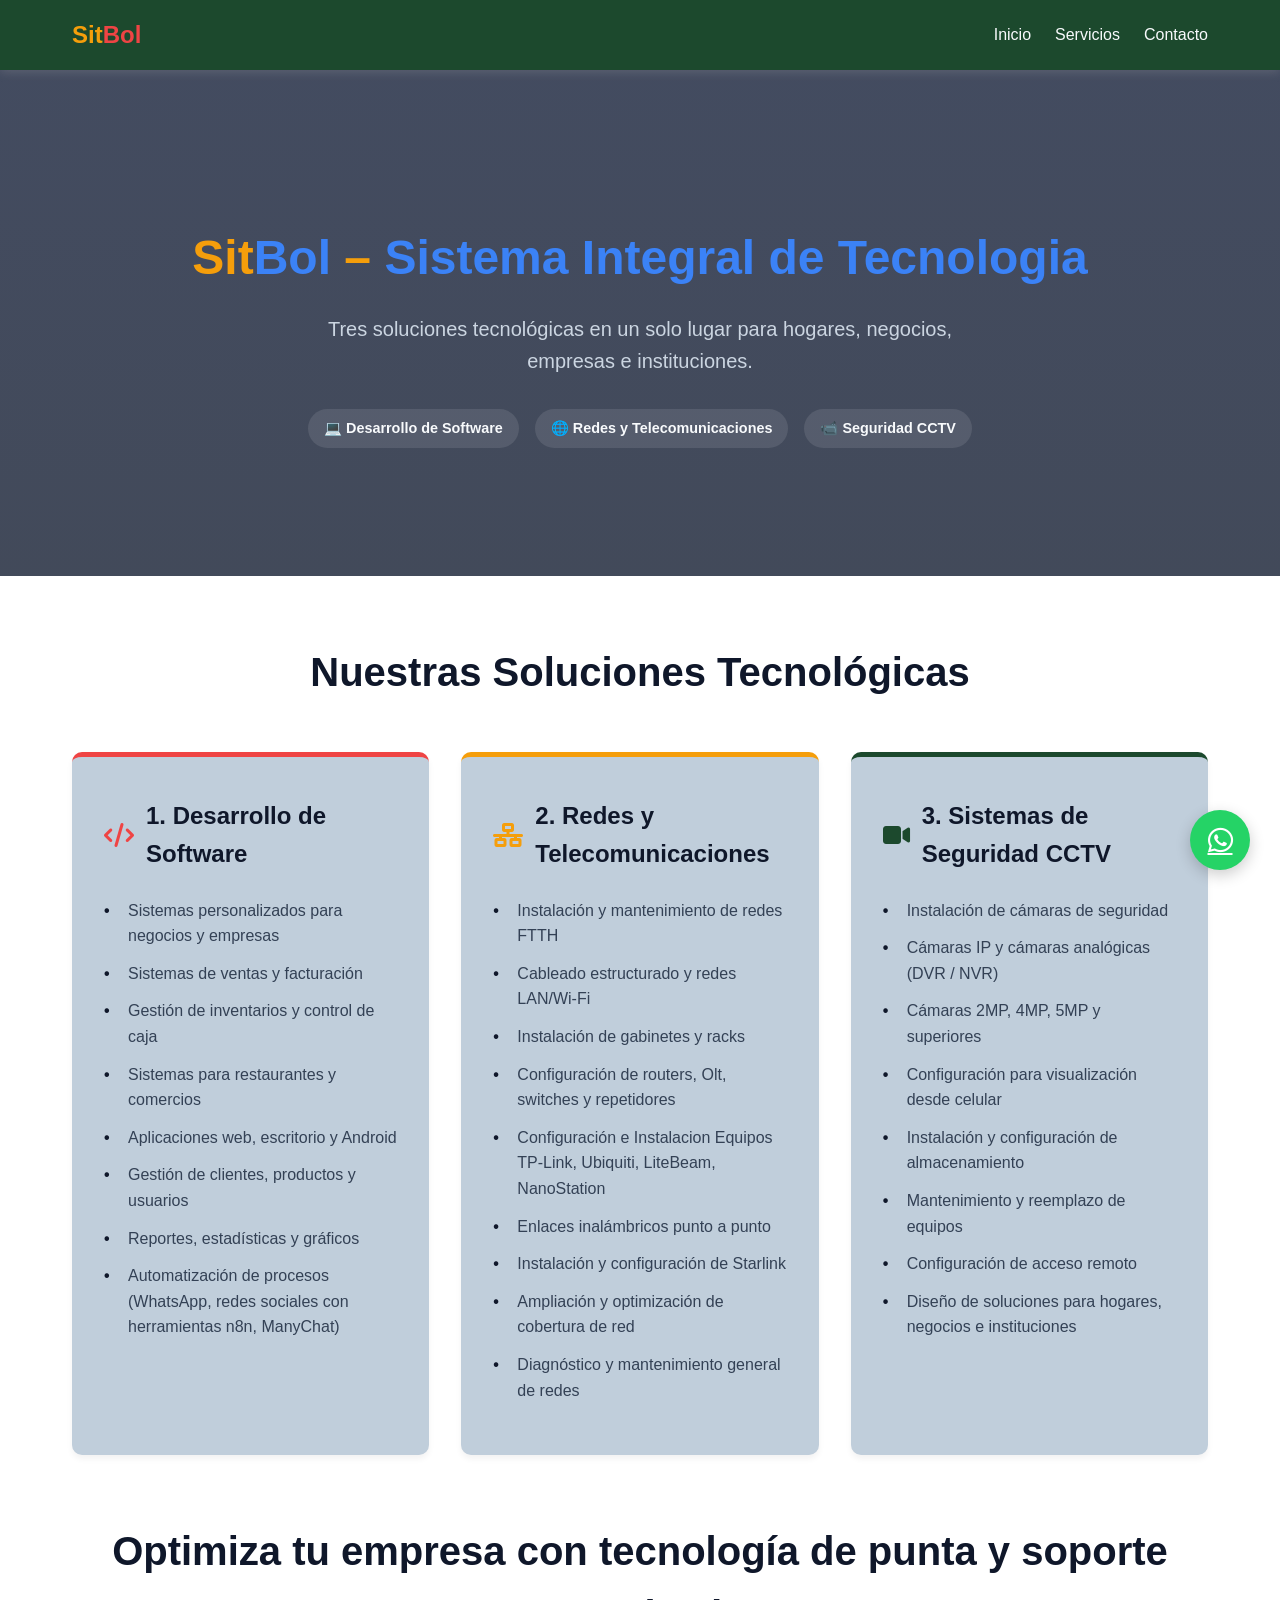
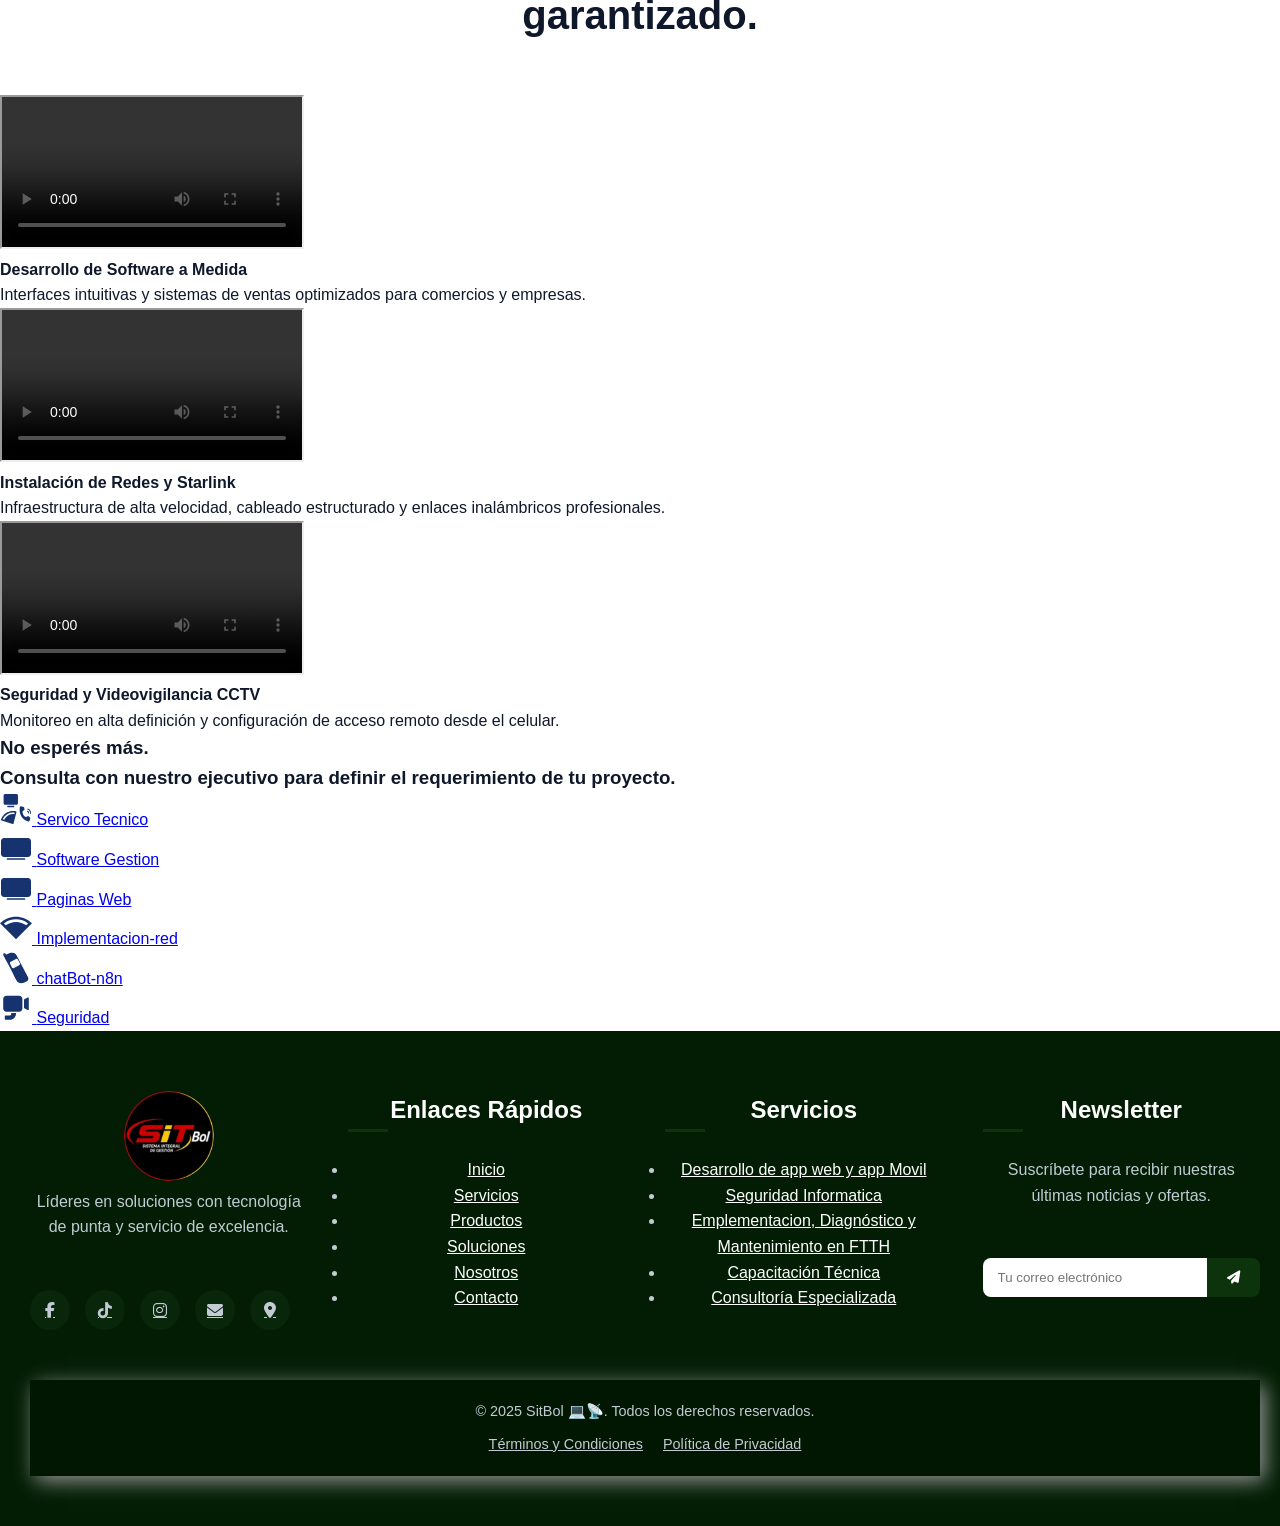
==== index.html @ 5d1b6b0e "Primer commit" ====
<!DOCTYPE html>
<html lang="es">
<head>
    <meta charset="UTF-8">
    <meta name="viewport" content="width=device-width, initial-scale=1.0">
    <title>SitBol – Sistema Integral de Tecnologia</title>
    <link rel="stylesheet" href="https://cdnjs.cloudflare.com/ajax/libs/font-awesome/6.4.0/css/all.min.css">
    <style>
    
    </style>
    <link rel="stylesheet" href="CSS/Comienso.css">
    <link rel="stylesheet" href="CSS/Footer_comienso.css">
    <link rel="stylesheet" href="CSS/Sectiocomienso.css"
</head>
<body>

    <!-- Header / Navbar -->
    <header>
        <div class="nav-container">
            <a href="img/logositbol.png" class="logo">Sit<span>Bol</span></a>
            <nav>
                <ul>
                    <li><a href="#inicio">Inicio</a></li>
                    <li><a href="#servicios">Servicios</a></li>
                    <li><a href="#contacto">Contacto</a></li>
                </ul>
            </nav>
        </div>
    </header>

    <!-- Hero Section -->
    <section id="inicio" class="hero" id-hero="hero-section">
    <h1>Sit<span>Bol</span> – <span>Sistema Integral de Tecnologia</span></h1>
    <p>Tres soluciones tecnológicas en un solo lugar para hogares, negocios, empresas e instituciones.</p>
    
    <div class="badge-container">
        <div class="badge">💻 Desarrollo de Software</div>
        <div class="badge">🌐 Redes y Telecomunicaciones</div>
        <div class="badge">📹 Seguridad CCTV</div>
    </div>
</section>
    <!-- Services Section -->
    <section id="servicios" class="services">
        <h2 class="section-title">Nuestras Soluciones Tecnológicas</h2>
        
        <div class="services-grid">
            
            <!-- 1. Desarrollo de Software -->
            <div class="service-card red">
                <h3><i class="fas fa-code" style="color: var(--accent-red);"></i> 1. Desarrollo de Software</h3>
                <ul>
                    <li>Sistemas personalizados para negocios y empresas</li>
                    <li>Sistemas de ventas y facturación</li>
                    <li>Gestión de inventarios y control de caja</li>
                    <li>Sistemas para restaurantes y comercios</li>
                    <li>Aplicaciones web, escritorio y Android</li>
                    <li>Gestión de clientes, productos y usuarios</li>
                    <li>Reportes, estadísticas y gráficos</li>
                    <li>Automatización de procesos (WhatsApp, redes sociales con herramientas n8n, ManyChat)</li>
                </ul>
            </div>

            <!-- 2. Redes y Telecomunicaciones -->
            <div class="service-card yellow">
                <h3><i class="fas fa-network-wired" style="color: var(--accent-yellow);"></i> 2. Redes y Telecomunicaciones</h3>
                <ul>
                    <li>Instalación y mantenimiento de redes FTTH</li>
                    <li>Cableado estructurado y redes LAN/Wi-Fi</li>
                    <li>Instalación de gabinetes y racks</li>
                    <li>Configuración de routers, Olt, switches y repetidores</li>
                    <li>Configuración e Instalacion Equipos TP-Link, Ubiquiti, LiteBeam, NanoStation</li>
                    <li>Enlaces inalámbricos punto a punto</li>
                    <li>Instalación y configuración de Starlink</li>
                    <li>Ampliación y optimización de cobertura de red</li>
                    <li>Diagnóstico y mantenimiento general de redes</li>
                </ul>
            </div>

            <!-- 3. Sistemas de Seguridad CCTV -->
            <div class="service-card blue">
                <h3><i class="fas fa-video" style="color: var(--accent-green);"></i> 3. Sistemas de Seguridad CCTV</h3>
                <ul>
                    <li>Instalación de cámaras de seguridad</li>
                    <li>Cámaras IP y cámaras analógicas (DVR / NVR)</li>
                    <li>Cámaras 2MP, 4MP, 5MP y superiores</li>
                    <li>Configuración para visualización desde celular</li>
                    <li>Instalación y configuración de almacenamiento</li>
                    <li>Mantenimiento y reemplazo de equipos</li>
                    <li>Configuración de acceso remoto</li>
                    <li>Diseño de soluciones para hogares, negocios e instituciones</li>
                </ul>
            </div>

        </div>
    </section>

    <!-- Call to Action / Contact Banner -->
    <!-- Sección de Galería de Trabajos / Multimedia -->
    <section class="gallery-section">
        <h2 class="section-title">Optimiza tu empresa con tecnología de punta y soporte garantizado.</h2>
        
        <div class="gallery-grid">
            
            <!-- Elemento 1: Imagen o Video de Software -->
            <div class="gallery-card">
                <div class="media-container">
                    <!-- REEMPLAZA EL ENLACE DE LA IMAGEN O USA UN VIDEO DE YOUTUBE/LOCAL -->
                    <iframe src="videos/vidiosist.mp4" alt="Sistema de Software SitBol"></iframe>
                </div>
                <div class="gallery-content">
                    <h4>Desarrollo de Software a Medida</h4>
                    <p>Interfaces intuitivas y sistemas de ventas optimizados para comercios y empresas.</p>
                </div>
            </div>

            <!-- Elemento 2: Video de Redes / Starlink -->
            <div class="gallery-card">
                <div class="media-container">
                    <!-- Ejemplo usando un video embebido de YouTube (reemplaza 'TU_ID_DE_VIDEO' por el código de tu video) -->
                    <!-- Si prefieres un video local en MP4, usa: <video src="video-redes.mp4" controls></video> -->
                    <iframe src="videos/instarlink.mp4" title="Instalación de Redes SitBol" allowfullscreen></iframe>
                </div>
                <div class="gallery-content">
                    <h4>Instalación de Redes y Starlink</h4>
                    <p>Infraestructura de alta velocidad, cableado estructurado y enlaces inalámbricos profesionales.</p>
                </div>
            </div>

            <!-- Elemento 3: Imagen o Video de CCTV -->
            <div class="gallery-card">
                <div class="media-container">
                    <!-- REEMPLAZA EL ENLACE DE LA IMAGEN POR UNA FOTO REAL DE TUS INSTALACIONES DE CÁMARAS -->
                    <iframe src="videos/videovigilancia.mp4" alt="Sistemas de Seguridad CCTV SitBol"></iframe>
                </div>
                <div class="gallery-content">
                    <h4>Seguridad y Videovigilancia CCTV</h4>
                    <p>Monitoreo en alta definición y configuración de acceso remoto desde el celular.</p>
                </div>
            </div>
    </section>
    <!-- integracion de butones de servicio------ -->
<div class="elementor-element elementor-element-a4c09b9 e-con-boxed e-con" data-id="a4c09b9" data-element_type="container" data-settings="{&quot;content_width&quot;:&quot;boxed&quot;}">
	<div class="e-con-inner">
		<div class="elementor-element elementor-element-39fd675 e-con-full e-con" data-id="39fd675" data-element_type="container" data-settings="{&quot;content_width&quot;:&quot;full&quot;}">
			<div class="elementor-element elementor-element-692205e elementor-widget elementor-widget-heading animated slideInRight" data-id="692205e" data-element_type="widget" data-settings="{&quot;_animation&quot;:&quot;slideInRight&quot;}" data-widget_type="heading.default">
			<div class="elementor-widget-container">
			<h3 class="elementor-heading-title elementor-size-default">No esperés más.<br>
Consulta con nuestro ejecutivo para definir el requerimiento de tu proyecto.</h3></div>
				</div>
				</div>
		<div class="elementor-element elementor-element-338ae0c e-con-full e-con" data-id="338ae0c" data-element_type="container" data-settings="{&quot;content_width&quot;:&quot;full&quot;}">
		<div class="elementor-element elementor-element-72d1545 e-con-full animated-slow e-con animated slideInLeft" data-id="72d1545" data-element_type="container" data-settings="{&quot;content_width&quot;:&quot;full&quot;,&quot;animation&quot;:&quot;slideInLeft&quot;}">
				<div class="elementor-element elementor-element-b5f230a elementor-widget__width-inherit elementor-widget elementor-widget-text-editor" data-id="b5f230a" data-element_type="widget" data-widget_type="text-editor.default">
				<div class="elementor-widget-container">
									<div data-elementor-type="container" data-elementor-id="1599" class="elementor elementor-1599">
							<div class="elementor-element elementor-element-3dcdcfee e-con-full e-con" data-id="3dcdcfee" data-element_type="container" data-settings="{&quot;content_width&quot;:&quot;full&quot;}">
				<div class="elementor-element elementor-element-4d4b8bdb elementor-widget__width-auto btn-servicios elementor-widget-tablet__width-auto elementor-widget elementor-widget-button" data-id="4d4b8bdb" data-element_type="widget" data-widget_type="button.default">
				<div class="elementor-widget-container">
					<div class="elementor-button-wrapper">
			<a href="#elementor-action%3Aaction%3Dpopup%3Aopen%26settings%3DeyJpZCI6IjE2MzYiLCJ0b2dnbGUiOmZhbHNlfQ%3D%3D" class="elementor-button-link elementor-button elementor-size-sm elementor-animation-pulse-grow" role="button">
						<span class="elementor-button-content-wrapper">
							<span class="elementor-button-icon elementor-align-icon-left">
				<svg xmlns="http://www.w3.org/2000/svg" width="32" height="32" viewBox="0 0 32 32" fill="none"><path d="M13.6391 12.6312C13.8221 12.6314 13.998 12.7071 14.1311 12.8428C14.2641 12.9784 14.3442 13.1639 14.3549 13.3611C14.3656 13.5584 14.3062 13.7527 14.1888 13.9043C14.0713 14.0558 13.9048 14.1532 13.7231 14.1766L13.6391 14.182H7.89679C7.71384 14.1818 7.53787 14.1061 7.40484 13.9704C7.27181 13.8348 7.19175 13.6493 7.18103 13.452C7.17031 13.2547 7.22973 13.0605 7.34715 12.9089C7.46458 12.7574 7.63114 12.66 7.81281 12.6366L7.89679 12.6312H13.6391ZM16.5103 1C16.8725 0.999876 17.2213 1.14764 17.4869 1.41368C17.7525 1.67972 17.9151 2.04436 17.9423 2.43451L17.9459 2.55082V10.3049C17.946 10.6962 17.8092 11.073 17.5629 11.3599C17.3167 11.6468 16.9791 11.8225 16.618 11.8519L16.5103 11.8558H5.02563C4.66344 11.8559 4.3146 11.7081 4.04904 11.4421C3.78347 11.1761 3.62079 10.8114 3.59363 10.4213L3.59004 10.3049V2.55082C3.58993 2.15957 3.72671 1.78273 3.97298 1.49584C4.21925 1.20895 4.5568 1.03322 4.91796 1.00388L5.02563 1H16.5103Z" fill="#163370"></path><path d="M6.80073 19.5247C3.96329 21.1035 1.99411 23.641 1.04001 26.5508C0.900183 26.98 1.13897 27.4509 1.56776 27.5818L12.6193 30.9663C13.0272 31.0908 13.4429 30.8595 13.5563 30.445L16.4412 19.3059C16.5535 18.874 16.2751 18.4251 15.8343 18.319C12.7375 17.5751 9.52334 18.0041 6.80073 19.5247ZM8.34452 22.2702C6.45729 23.3203 5.07802 24.9347 4.26524 26.8017L2.76586 26.3384C3.70689 24.0216 5.37526 22.1201 7.57262 20.8974C9.76999 19.6748 12.272 19.2558 14.7491 19.6707L14.3574 21.1773C12.2657 20.8794 10.1603 21.262 8.34452 22.2702Z" fill="#163370"></path><path d="M28.9348 20.4808L27.974 20.2314C28.0734 19.8512 28.017 19.4474 27.8173 19.1085C27.6177 18.7696 27.291 18.5233 26.909 18.4237L27.1597 17.468C27.7963 17.6341 28.3407 18.0446 28.6735 18.6094C29.0062 19.1742 29.1002 19.8472 28.9348 20.4808Z" fill="#163370"></path><path d="M30.8563 20.9797L29.8955 20.7303C30.1272 19.8432 29.9956 18.9009 29.5298 18.1102C29.0639 17.3194 28.3017 16.7448 27.4105 16.5123L27.6612 15.5566C28.8071 15.8555 29.7871 16.5943 30.3861 17.611C30.985 18.6276 31.1541 19.8391 30.8563 20.9797ZM26.1099 24.0766L27.4667 23.2856C27.6484 23.1797 27.8572 23.1291 28.0675 23.1402C28.2777 23.1512 28.4801 23.2234 28.6495 23.3477L29.8231 24.2097C29.9961 24.3367 30.1268 24.5124 30.1985 24.7141C30.2701 24.9157 30.2794 25.1341 30.2251 25.341L29.6032 27.7116C29.5665 27.8526 29.5014 27.9847 29.4116 28.0998C29.3219 28.2148 29.2095 28.3105 29.0814 28.3808C28.9532 28.4512 28.812 28.4948 28.6663 28.509C28.5206 28.5231 28.3735 28.5076 28.2341 28.4632C19.1976 25.5099 19.3728 17.289 19.8059 14.2359C19.8273 14.0867 19.8801 13.9437 19.961 13.8162C20.0419 13.6888 20.149 13.5798 20.2752 13.4965C20.4015 13.4132 20.5441 13.3574 20.6936 13.3328C20.843 13.3082 20.9961 13.3154 21.1426 13.3539L23.4834 13.9616C23.6915 14.0156 23.8784 14.1304 24.0203 14.2911C24.1621 14.4518 24.2523 14.6512 24.2792 14.8634L24.4613 16.303C24.4875 16.5108 24.4519 16.7217 24.3588 16.9096C24.2658 17.0974 24.1193 17.254 23.9377 17.3599L22.5808 18.1509C22.5808 18.1509 22.0827 22.4784 26.1099 24.0766Z" fill="#163370"></path></svg>			</span>
						<span class="elementor-button-text">Servico Tecnico</span>
		    </span>
					</a>
		    </div>
				</div>
				</div>
				<div class="elementor-element elementor-element-600e220c elementor-widget__width-auto btn-servicios elementor-widget-tablet__width-auto elementor-widget elementor-widget-button" data-id="600e220c" data-element_type="widget" data-widget_type="button.default">
				<div class="elementor-widget-container">
					<div class="elementor-button-wrapper">
			        <a href="#elementor-action%3Aaction%3Dpopup%3Aopen%26settings%3DeyJpZCI6IjE2NjUiLCJ0b2dnbGUiOmZhbHNlfQ%3D%3D" class="elementor-button-link elementor-button elementor-size-sm elementor-animation-pulse-grow" role="button">
						<span class="elementor-button-content-wrapper">
							<span class="elementor-button-icon elementor-align-icon-left">
				        <svg xmlns="http://www.w3.org/2000/svg" width="32" height="32" viewBox="0 0 32 32" fill="none"><path d="M27.9912 24H4.00875C3.21108 23.999 2.44637 23.6817 1.88234 23.1177C1.3183 22.5536 1.00099 21.7889 1 20.9912V8.00875C1.00099 7.21108 1.3183 6.44637 1.88234 5.88234C2.44637 5.3183 3.21108 5.00099 4.00875 5H27.9912C28.7889 5.00099 29.5536 5.3183 30.1177 5.88234C30.6817 6.44637 30.999 7.21108 31 8.00875V20.9912C30.999 21.7889 30.6817 22.5536 30.1177 23.1177C29.5536 23.6817 28.7889 23.999 27.9912 24Z" fill="#163370"></path><path d="M6.66667 26C6.66667 25.6318 6.96514 25.3333 7.33333 25.3333H24.6667C25.0349 25.3333 25.3333 25.6318 25.3333 26C25.3333 26.3682 25.0349 26.6667 24.6667 26.6667H7.33333C6.96514 26.6667 6.66667 26.3682 6.66667 26Z" fill="#163370"></path></svg>			</span>
						<span class="elementor-button-text">Software Gestion</span>
		                 </span>
					</a>
		            </div>
				</div>
				</div>
                <div class="elementor-element elementor-element-600e220c elementor-widget__width-auto btn-servicios elementor-widget-tablet__width-auto elementor-widget elementor-widget-button" data-id="600e220c" data-element_type="widget" data-widget_type="button.default">
				<div class="elementor-widget-container">
					<div class="elementor-button-wrapper">
			        <a href="#elementor-action%3Aaction%3Dpopup%3Aopen%26settings%3DeyJpZCI6IjE2NjUiLCJ0b2dnbGUiOmZhbHNlfQ%3D%3D" class="elementor-button-link elementor-button elementor-size-sm elementor-animation-pulse-grow" role="button">
						<span class="elementor-button-content-wrapper">
							<span class="elementor-button-icon elementor-align-icon-left">
				        <svg xmlns="http://www.w3.org/2000/svg" width="32" height="32" viewBox="0 0 32 32" fill="none"><path d="M27.9912 24H4.00875C3.21108 23.999 2.44637 23.6817 1.88234 23.1177C1.3183 22.5536 1.00099 21.7889 1 20.9912V8.00875C1.00099 7.21108 1.3183 6.44637 1.88234 5.88234C2.44637 5.3183 3.21108 5.00099 4.00875 5H27.9912C28.7889 5.00099 29.5536 5.3183 30.1177 5.88234C30.6817 6.44637 30.999 7.21108 31 8.00875V20.9912C30.999 21.7889 30.6817 22.5536 30.1177 23.1177C29.5536 23.6817 28.7889 23.999 27.9912 24Z" fill="#163370"></path><path d="M6.66667 26C6.66667 25.6318 6.96514 25.3333 7.33333 25.3333H24.6667C25.0349 25.3333 25.3333 25.6318 25.3333 26C25.3333 26.3682 25.0349 26.6667 24.6667 26.6667H7.33333C6.96514 26.6667 6.66667 26.3682 6.66667 26Z" fill="#163370"></path></svg>			</span>
						<span class="elementor-button-text">Paginas Web</span>
		                 </span>
					</a>
		            </div>
				</div>
				</div>
				<div class="elementor-element elementor-element-59878765 elementor-widget__width-auto btn-servicios elementor-widget-tablet__width-auto elementor-widget elementor-widget-button" data-id="59878765" data-element_type="widget" data-widget_type="button.default">
				<div class="elementor-widget-container">
					<div class="elementor-button-wrapper">
			<a href="#elementor-action%3Aaction%3Dpopup%3Aopen%26settings%3DeyJpZCI6IjE2NzgiLCJ0b2dnbGUiOmZhbHNlfQ%3D%3D" class="elementor-button-link elementor-button elementor-size-sm elementor-animation-pulse-grow" role="button">
						<span class="elementor-button-content-wrapper">
							<span class="elementor-button-icon elementor-align-icon-left">
				<svg xmlns="http://www.w3.org/2000/svg" width="32" height="32" viewBox="0 0 32 32" fill="none"><path d="M32 11.307C29.9039 9.19823 27.4107 7.52569 24.6644 6.38599C21.9182 5.2463 18.9733 4.66206 16 4.66702C9.74667 4.66702 4.09333 7.20036 0 11.307L16 27.3337L32 11.307ZM3.89333 11.427C7.34667 8.77369 11.56 7.33369 16 7.33369C20.44 7.33369 24.6533 8.77369 28.1067 11.427L26.2 13.3337C23.3333 11.2537 19.8133 10.0004 16 10.0004C12.1867 10.0004 8.66667 11.2537 5.8 13.347L3.89333 11.427V11.427Z" fill="#163370"></path></svg>			</span>
						<span class="elementor-button-text">Implementacion-red</span>
		        </span>
					</a>
		        </div>
				</div>
				</div>
				<div class="elementor-element elementor-element-325b640a elementor-widget__width-auto btn-servicios elementor-widget-tablet__width-auto elementor-widget elementor-widget-button" data-id="325b640a" data-element_type="widget" data-widget_type="button.default">
				<div class="elementor-widget-container">
					<div class="elementor-button-wrapper">
			<a href="#elementor-action%3Aaction%3Dpopup%3Aopen%26settings%3DeyJpZCI6IjE2OTEiLCJ0b2dnbGUiOmZhbHNlfQ%3D%3D" class="elementor-button-link elementor-button elementor-size-sm elementor-animation-pulse-grow" role="button">
						<span class="elementor-button-content-wrapper">
							<span class="elementor-button-icon elementor-align-icon-left">
				<svg xmlns="http://www.w3.org/2000/svg" width="32" height="32" viewBox="0 0 32 32" fill="none"><path fill-rule="evenodd" clip-rule="evenodd" d="M3.35163 3.16317C3.00971 2.5046 3.26243 1.69147 3.91611 1.34698C4.56978 1.0025 5.37687 1.25711 5.71879 1.91568L6.13654 2.72029C6.84667 2.16923 7.87668 1.67426 9.30773 1.26297C14.5253 -0.236579 16.0366 2.14991 17.4473 4.91795C18.1207 6.23936 19.8651 9.71391 21.5721 13.1202C23.2714 16.2673 24.5608 18.7299 25.518 20.558L25.5182 20.5585C26.5159 22.4638 27.1526 23.68 27.5166 24.2635C29.0119 26.6606 29.0968 29.2761 23.8228 30.7507C18.5487 32.2253 17.0529 29.8283 15.6627 27.0499C14.8606 25.4468 12.5176 20.6866 10.5615 16.7061C9.4045 14.5768 8.47507 12.8326 7.73927 11.4517C7.02097 10.1037 6.48719 9.10199 6.1064 8.42648C6.06048 8.36602 6.01905 8.3008 5.98284 8.23105L5.8799 8.03279C5.8195 7.93051 5.76443 7.83999 5.71449 7.76109C5.43609 7.32129 5.20513 6.87384 5.04624 6.42711L3.35163 3.16317ZM10.7161 9.78437C9.99941 10.1628 9.72003 11.0529 10.0904 11.7777L11.9341 15.3851C12.3083 16.1173 13.2029 16.4024 13.927 16.02L19.1753 13.2486C19.892 12.8702 20.1714 11.9801 19.8009 11.2553L17.9573 7.64793C17.5831 6.91567 16.6885 6.63066 15.9644 7.01301L10.7161 9.78437Z" fill="#163370"></path></svg>			</span>
						<span class="elementor-button-text">chatBot-n8n</span>
		        </span>
				</a>
		        </div>
				</div>
				</div>
				<div class="elementor-element elementor-element-3c152c3c elementor-widget__width-auto btn-servicios elementor-widget-tablet__width-auto elementor-widget elementor-widget-button" data-id="3c152c3c" data-element_type="widget" data-widget_type="button.default">
				<div class="elementor-widget-container">
					<div class="elementor-button-wrapper">
			<a href="#elementor-action%3Aaction%3Dpopup%3Aopen%26settings%3DeyJpZCI6IjE2OTgiLCJ0b2dnbGUiOmZhbHNlfQ%3D%3D" class="elementor-button-link elementor-button elementor-size-sm elementor-animation-pulse-grow" role="button">
						<span class="elementor-button-content-wrapper">
							<span class="elementor-button-icon elementor-align-icon-left">
				<svg xmlns="http://www.w3.org/2000/svg" width="32" height="32" viewBox="0 0 32 32" fill="none"><path d="M3.19922 7.9998C3.19922 7.15111 3.53636 6.33718 4.13648 5.73706C4.73659 5.13695 5.55053 4.7998 6.39922 4.7998H19.1992C20.0479 4.7998 20.8618 5.13695 21.462 5.73706C22.0621 6.33718 22.3992 7.15111 22.3992 7.9998V17.5998C22.3992 18.4485 22.0621 19.2624 21.462 19.8625C20.8618 20.4627 20.0479 20.7998 19.1992 20.7998H6.39922C5.55053 20.7998 4.73659 20.4627 4.13648 19.8625C3.53636 19.2624 3.19922 18.4485 3.19922 17.5998V7.9998ZM23.9992 17.0622V8.531L27.6072 6.499C27.729 6.43057 27.8665 6.3952 28.0062 6.39641C28.1458 6.39763 28.2828 6.43539 28.4033 6.50593C28.5238 6.57648 28.6238 6.67735 28.6933 6.79852C28.7627 6.91969 28.7993 7.05694 28.7992 7.1966V18.3998C28.7991 18.5396 28.7624 18.6769 28.6928 18.798C28.6231 18.9192 28.5229 19.02 28.4022 19.0904C28.2815 19.1608 28.1444 19.1984 28.0046 19.1993C27.8649 19.2003 27.7273 19.1646 27.6056 19.0958L23.9992 17.0638V17.0622ZM11.1992 21.9998H15.9992V22.7998C15.9992 24.3911 15.3671 25.9172 14.2419 27.0424C13.1166 28.1677 11.5905 28.7998 9.99922 28.7998H5.59922C5.38705 28.7998 5.18356 28.7155 5.03353 28.5655C4.8835 28.4155 4.79922 28.212 4.79922 27.9998V25.1998C4.79922 24.9876 4.8835 24.7841 5.03353 24.6341C5.18356 24.4841 5.38705 24.3998 5.59922 24.3998H9.99922C10.3175 24.3998 10.6227 24.2734 10.8477 24.0483C11.0728 23.8233 11.1992 23.5181 11.1992 23.1998V21.9998Z" fill="#163370"></path></svg>			</span>
						<span class="elementor-button-text">Seguridad</span>
		            </span>
					</a>
		        </div>
				</div>
				</div>
				</div>
				</div>
				</div>
				</div>
				</div>
				</div>
			</div>
		</div>
        </div>

    <!-- Footer -->
    <footer id="contacto" class="footer">
      <div class="container">
          <div class="footer-grid">
              <div class="footer-col">
                  <img src="img/logositbol.png" alt="Softel Logo" width="90"  >
                  <p>Líderes en soluciones con tecnología de punta y servicio de excelencia.</p>
                  <div class="social-links">
                      <a href="https://www.facebook.com/profile.php?id=61576361292938"><i class="fab fa-facebook-f"></i></a>
                      <a href="https://www.tiktok.com/es/"><i class="fab fa-tiktok"></i></a>
                      <a href="https://www.instagram.com/berthobarriosvelarde?stkn=M2Yyc3JyZTE2ZHJl"><i class="fa-brands fa-instagram"></i></a>
                      <a href="mailto:info.sitbol25@gmail.com"><i class="fa fa-envelope"></i></a>
                      <a href="https://g.co/kgs/ZFmpU9V" class="text-white me-2"><i class="fas fa-map-marker-alt me-2"></i></a>
                      
                  </div>
              </div>
              
              <div class="footer-col">
                  <h4>Enlaces Rápidos</h4>
                  <ul>
                      <li><a href="#inicio">Inicio</a></li>
                      <li><a href="#servicios">Servicios</a></li>
                      <li><a href="#productos">Productos</a></li>
                      <li><a href="#soluciones">Soluciones</a></li>
                      <li><a href="#nosotros">Nosotros</a></li>
                      <li><a href="#contacto">Contacto</a></li>
                  </ul>
              </div>
              
              <div class="footer-col">
                  <h4>Servicios</h4>
                  <ul>
                      <li><a href="#">Desarrollo de app web y app Movil</a></li>
                      <li><a href="#">Seguridad Informatica</a></li>
                      <li><a href="#">Emplementacion, Diagnóstico y Mantenimiento en FTTH</a></li>
                      <li><a href="#">Capacitación Técnica</a></li>
                      <li><a href="#">Consultoría Especializada</a></li>
                  </ul>
              </div>
              
              <div class="footer-col">
                  <h4>Newsletter</h4>
                  <p>Suscríbete para recibir nuestras últimas noticias y ofertas.</p>
                  <form class="newsletter-form">
                      <input type="email" placeholder="Tu correo electrónico" required>
                      <button type="submit"><i class="fas fa-paper-plane"></i></button>
                  </form>
              </div>
          </div>
      </div>
      
      <div class="footer-bottom">
          <div class="container">
              <p>&copy; 2025 SitBol 💻📡. Todos los derechos reservados.</p>
              <div class="footer-links">
                  <a href="#">Términos y Condiciones</a>
                  <a href="#">Política de Privacidad</a>
              </div>
          </div>
      </div>
  </footer>
    <!-- Botón de WhatsApp -->
  <!-- <div class="whatsapp-btn">
      <a href="https://wa.link/ufco55" target="_blank">
          <i class="fab fa-whatsapp"></i>
      </a>
  </div> -->
  <div class="whatsapp-btn">
    <a href="https://wa.me/59157376488" target="_blank">
        <i class="fab fa-whatsapp"></i>
    </a>
</div>
  <script>
    // Lista con las rutas de tus 5 imágenes (asegúrate de que existan en tu carpeta img/)
    const imagenesHero = [
        "img/software/sistema.jpeg",
        "img/software/sistemadesarrolo.png",
        "img/software/banerservicio.jpg",
        "img/Tele/instarlinkx.jpg",
        "img/Tele/instalodfolt.jpg",
        "img/Camara/instcamaras.jpg",
        "img/Camara/camarasofert.jpg",
        "img/software/n8nbaner.jpg"
    ];

    let indiceActual = 0;
    const heroSection = document.getElementById('inicio');

    function cambiarFondoHero() {
        indiceActual = (indiceActual + 1) % imagenesHero.length;
        // Mantiene el degradado oscuro y cambia únicamente la URL de la imagen
        heroSection.style.backgroundImage = `linear-gradient(rgba(34, 44, 68, 0.85), rgba(33, 42, 61, 0.85)), url('${imagenesHero[indiceActual]}')`;
    }

    // Cambiar de imagen cada 3000 milisegundos (3 segundos)
    setInterval(cambiarFondoHero, 3000);
</script>
</body>
</html>
---- CSS/Comienso.css ----
:root {
            --primary: #0f172a;
            --accent-red: #ef4444;
            --accent-yellow: #f59e0b;
            --accent-blue: #3b82f6;
            --text-light: #f8fafc;
            --text-gray: #64748b;
            --bg-light: #c0cedb;
            --white: #ffffff;
            --accent-green: #1c492d;
            /* --accent-green: #023314; */
        }

        * {
            margin: 0;
            padding: 0;
            box-sizing: border-box;
            font-family: 'Segoe UI', Tahoma, Geneva, Verdana, sans-serif;
            scroll-behavior: smooth;
        }

        body {
            background-color: var(--white);
            color: var(--primary);
            line-height: 1.6;
        }

        /* Header & Navbar */
        header {
            background-color: var(--accent-green);
            color: var(--text-light);
            position: fixed;
            width: 100%;
            top: 0;
            z-index: 1000;
            box-shadow: 0 2px 10px rgba(204, 194, 194, 0.2);
        }

        .nav-container {
            max-width: 1200px;
            margin: 0 auto;
            display: flex;
            justify-content: space-between;
            align-items: center;
            padding: 1rem 2rem;
        }

        .logo {
            font-size: 1.5rem;
            font-weight: bold;
            /* color: var(--text-light); */
            color: var(--accent-yellow);
            text-decoration: none;
        }

        .logo span {
            color: var(--accent-red);
        }

        nav ul {
            display: flex;
            list-style: none;
            gap: 1.5rem;
        }

        nav ul li a {
            color: var(--text-light);
            text-decoration: none;
            font-weight: 500;
            transition: color 0.3s;
        }

        nav ul li a:hover {
            color: var(--accent-blue);
        }

        /* Hero Section */
        .hero {
    /* Mantenemos el degradado y añadimos una transición para que el cambio de imagen sea suave */
    background: linear-gradient(rgba(34, 44, 68, 0.85), rgba(33, 42, 61, 0.85)), url('img/serviciositbol.jpg') no-repeat center center/cover;
    color: var(--text-light);
    text-align: center;
    padding: 10rem 2rem 6rem;
    margin-top: 60px;
    transition: background-image 1s ease-in-out; /* Suaviza el cambio de fondo */
    }

        .hero h1 {
            font-size: 3rem;
            margin-bottom: 1rem;
        }
        .hero h1 {
            color: var(--accent-yellow);
        }
        .hero h1 span. {
            color: var(--accent-green);
        }

        .hero h1 span {
            color: var(--accent-blue);
        }

        .hero p {
            font-size: 1.25rem;
            max-width: 700px;
            margin: 0 auto 2rem;
            color: #cbd5e1;
        }

        .badge-container {
            display: flex;
            justify-content: center;
            gap: 1rem;
            flex-wrap: wrap;
            margin-bottom: 2rem;
            font-weight: 600;
        }

        .badge {
            padding: 0.5rem 1rem;
            border-radius: 50px;
            font-size: 0.9rem;
            background: rgba(255, 255, 255, 0.1);
        }

        /* .btn-whatsapp {
            background-color: #25d366;
            color: var(--white);
            padding: 0.75rem 2rem;
            border-radius: 5px;
            text-decoration: none;
            font-weight: bold;
            display: inline-flex;
            align-items: center;
            gap: 0.5rem;
            transition: background 0.3s;
            font-size: 1.1rem;
        }

        .btn-whatsapp:hover {
            background-color: #20ba5a;
        } */

        /* Services Section */
        .services {
            max-width: 1200px;
            margin: 4rem auto;
            padding: 0 2rem;
        }

        .section-title {
            text-align: center;
            font-size: 2.5rem;
            margin-bottom: 3rem;
            color: var(--primary);
        }

        .services-grid {
            display: grid;
            grid-template-columns: repeat(auto-fit, minmax(320px, 1fr));
            gap: 2rem;
        }

        .service-card {
            background: var(--bg-light);
            border-radius: 10px;
            padding: 2.5rem 2rem;
            box-shadow: 0 4px 6px rgba(0,0,0,0.05);
            transition: transform 0.3s, box-shadow 0.3s;
            position: relative;
            overflow: hidden;
        }

        .service-card:hover {
            transform: translateY(-5px);
            box-shadow: 0 10px 15px rgba(0,0,0,0.1);
        }

        .service-card.red { border-top: 5px solid var(--accent-red); }
        .service-card.yellow { border-top: 5px solid var(--accent-yellow); }
        .service-card.blue { border-top: 5px solid var(--accent-green); }

        .service-card h3 {
            font-size: 1.5rem;
            margin-bottom: 1.5rem;
            display: flex;
            align-items: center;
            gap: 0.75rem;
        }

        .service-card ul {
            list-style: none;
        }

        .service-card ul li {
            margin-bottom: 0.75rem;
            position: relative;
            padding-left: 1.5rem;
            color: #334155;
        }

        .service-card ul li::before {
            content: "•";
            position: absolute;
            left: 0;
            color: var(--primary);
            font-weight: bold;
        }

        /* Call to Action Banner */
        .cta-banner {
            background-color: var(--primary);
            color: var(--text-light);
            text-align: center;
            padding: 4rem 2rem;
            margin-top: 4rem;
        }

        .cta-banner h2 {
            font-size: 2rem;
            margin-bottom: 1rem;
        }

        .cta-banner p {
            font-size: 1.2rem;
            margin-bottom: 2rem;
            color: #94a3b8;
        }
        .about-image{
            img
        }

        .phones {
            font-size: 1.5rem;
            font-weight: bold;
            color: var(--accent-yellow);
            margin-bottom: 2rem;
        }

        /* Footer */
        /* footer {
            background-color: #020617;
            color: #64748b;
            text-align: center;
            padding: 2rem;
            font-size: 0.9rem;
        } */

        /* Responsive */
        @media (max-width: 768px) {
            .hero h1 { font-size: 2.2rem; }
            nav ul { display: none; }
        }
---- CSS/Footer_comienso.css ----
:root {
    --primary-color: #0c330c;
    --secondary-color: #00a0e1;
    --accent-color: #ff6b00;
    --dark-color: #333333;
    --light-color: #f8f9fa;
    --gray-color: #2a2d30;
    --white-color: #fff;
    --black-color: #000;
    /* --font-primary: 'Roboto', sans-serif;
    --font-secondary: 'Poppins', sans-serif; */
    --transition: all 0.3s ease;
    --box-shadow: 0 5px 15px rgba(0, 0, 0, 0.1);
    --border-radius: 8px;
}

* {
    margin: 0;
    padding: 0;
    box-sizing: border-box;
}
.footer {
    background-color: #021d03;
    color: #c2cbd4;
    padding: 60px 20px 50px 30px;
    text-align:center;
}

.footer-grid {
    display: grid;
    /* width:300px;
    padding: 10px,25px;
    box-shadow: 0 0 20px rgba(0,0,0, 0.1);
    border-radius:20px; */
    grid-template-columns: repeat(auto-fit, minmax(250px, 1fr));
    gap: 40px;
    margin-bottom: 50px;
}

.footer-col h4 {
    font-family: var(--font-secondary);
    color: var(--white-color);
    margin-bottom: 25px;
    font-size: 1.5rem;
    position: relative;
    padding-bottom: 3px;
}
.footer-col img{
    border-radius: 50px;
}

.footer-col h4::after {
    content: '';
    position: absolute;
    bottom: 0;
    left: 0;
    width: 40px;
    height: 3px;
    background-color: var(--primary-color);
}

.footer-col p {
    margin-bottom: 50px;
}

.footer-col ul li a {
    color:var(--white-color);
    margin-bottom: 2px;
    text-align: center;
}

.footer-col ul li a:hover {
    color: var(--white-color);
    padding-left: 5px;
}

.social-links {
    display: flex;
    gap: 15px;
    margin-top: 20px;
}

.social-links a {
    width: 40px;
    height: 40px;
    background-color: rgba(60, 119, 65, 0.1);
    border-radius: 50%;
    display: flex;
    align-items: center;
    justify-content: center;
    color: #c2cbd4;
    transition: var(--transition);
}

.social-links a:hover {
    background-color: var(--primary-color);
    color: var(--white-color);
    transform: translateY(-3px);
}

.newsletter-form {
    display: flex;
    margin-top: 20px;
}

.newsletter-form input {
    flex: 1;
    padding: 12px 15px;
    border: none;
    border-radius: var(--border-radius) 0 0 var(--border-radius);
    font-family: var(--font-primary);
}

.newsletter-form button {
    background-color: var(--primary-color);
    color: var(--white-color);
    border: none;
    padding: 0 20px;
    border-radius: 0 var(--border-radius) var(--border-radius) 0;
    cursor: pointer;
    transition: var(--transition);
}

.newsletter-form button:hover {
    background-color: #0052a3;
    box-shadow: rgb(150, 150, 150)5px 5px 20px;
}

.footer-bottom {
    background-color: rgba(0, 0, 0, 0.2);
    padding: 20px 0;
    text-align: center;
    box-shadow: rgb(150, 150, 150)5px 5px 20px;
}

.footer-bottom p {
    margin-bottom: 0;
    font-size: 0.9rem;
}

.footer-links {
    display: flex;
    justify-content: center;
    gap: 20px;
    margin-top: 10px;
}

.footer-links a {
    font-size: 0.9rem;
    color: #c2cbd4;
}

.footer-links a:hover {
    color: var(--white-color);
}

/* WhatsApp Button */
.whatsapp-btn {
    position: fixed;
    bottom: 30px;
    right: 30px;
    z-index: 999;
}

.whatsapp-btn a {
    display: flex;
    align-items: center;
    justify-content: center;
    width: 60px;
    height: 60px;
    background-color: #25D366;
    color: var(--white-color);
    border-radius: 50%;
    font-size: 1.8rem;
    box-shadow: 0 5px 15px rgba(0, 0, 0, 0.2);
    transition: var(--transition);
}

.whatsapp-btn a:hover {
    transform: scale(1.1);
    box-shadow: 0 8px 25px rgba(0, 0, 0, 0.3);
}
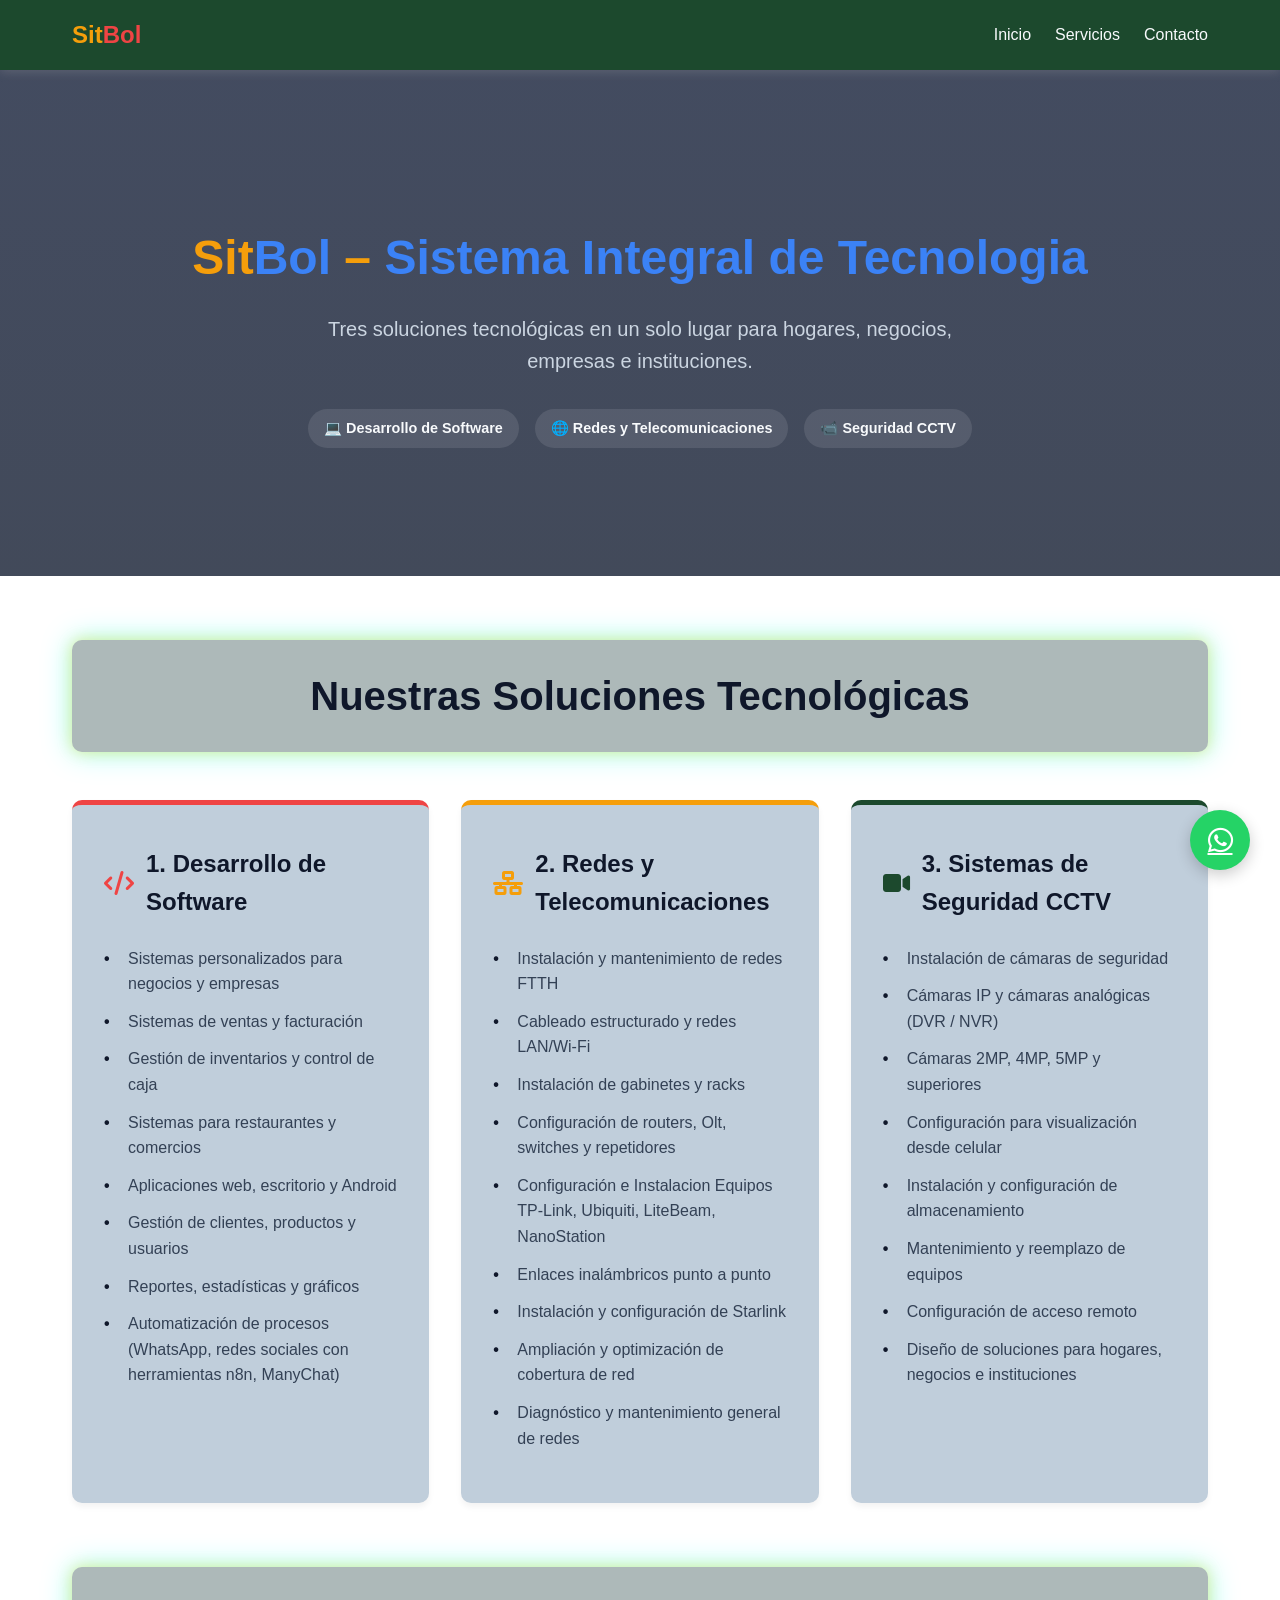
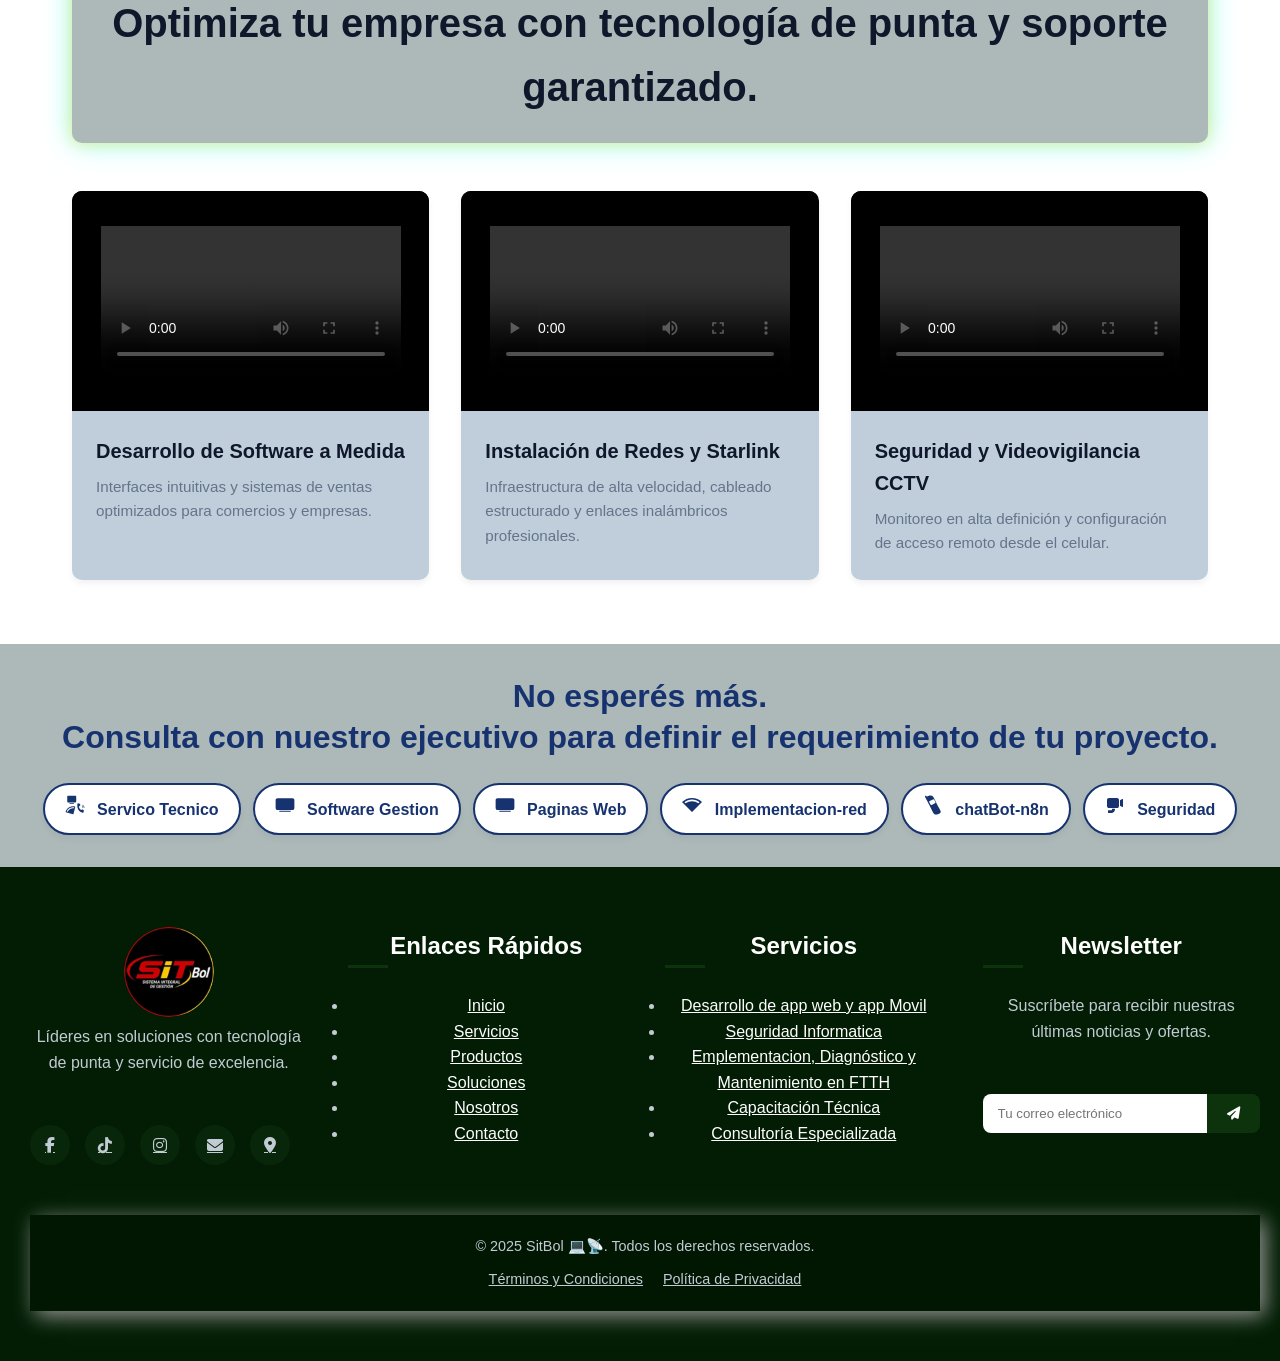
==== commit fa6a34f2: "Update greeting from 'Hello' to 'Goodbye'" ====
--- a/index.html
+++ b/index.html
@@ -10,7 +10,7 @@
     </style>
     <link rel="stylesheet" href="CSS/Comienso.css">
     <link rel="stylesheet" href="CSS/Footer_comienso.css">
-    <link rel="stylesheet" href="CSS/Sectiocomienso.css"
+    <link rel="stylesheet" href="CSS/sectiocomienso.css"
 </head>
 <body>
 
@@ -340,4 +340,4 @@
     setInterval(cambiarFondoHero, 3000);
 </script>
 </body>
-</html>+</html>
--- a/CSS/sectiocomienso.css
+++ b/CSS/sectiocomienso.css
@@ -0,0 +1,169 @@
+/* Estilos para la sección de Galería Multimedia */
+.gallery-section {
+    max-width: 1200px;
+    margin: 2rem auto;   /* Margen más compacto para celulares */
+    padding: 0 1rem;     /* Padding lateral más seguro para pantallas pequeñas */
+    box-sizing: border-box;
+}
+
+/* Ajustes para tablets y laptops (desde 768px hacia arriba) */
+@media (min-width: 768px) {
+    .gallery-section {
+        margin: 4rem auto;
+        padding: 0 2rem;
+    }
+}
+
+.gallery-grid {
+    display: grid;
+    grid-template-columns: repeat(auto-fit, minmax(350px, 1fr));
+    gap: 2rem;
+}
+
+.gallery-card {
+    background: var(--bg-light);
+    border-radius: 10px;
+    overflow: hidden;
+    box-shadow: 0 4px 6px rgba(0,0,0,0.05);
+    transition: transform 0.3s ease;
+}
+
+.gallery-card:hover {
+    transform: translateY(-5px);
+}
+.section-title{
+    border-radius: 10px;
+    background-color: #adb9b9;
+    box-shadow: 0 0 15px rgba(220, 231, 114, 0.8), 0 0 30px rgba(0, 255, 255, 0.4);
+}
+.media-container {
+    width: 100%;
+    height: 220px;
+    background-color: #000;
+    position: relative;
+}
+.media-container img, 
+.media-container video,
+.media-container iframe {
+    width: 100%;
+    height: 100%;
+    object-fit: cover;
+    display: block;
+    border: none;
+}
+.gallery-content {
+    padding: 1.5rem;
+}
+.gallery-content h4 {
+    font-size: 1.25rem;
+    margin-bottom: 0.5rem;
+    color: var(--primary);
+}
+.gallery-content p {
+    font-size: 0.95rem;
+    color: var(--text-gray);
+}
+/* Contenedor principal de la sección ----------------------------*/
+/* Contenedor principal de la sección */
+.elementor-element.elementor-element-a4c09b9 {
+    display: flex;
+    flex-direction: column;
+    align-items: center;
+    justify-content: center;
+    padding: 2rem 1rem;
+    width: 100%;
+    box-sizing: border-box;
+    background-color: #adb9b9;
+}
+
+/* Contenedor interno para alinear elementos */
+.elementor-element .e-con-inner {
+    display: flex;
+    flex-direction: column;
+    gap: 1.5rem;
+    width: 100%;
+    max-width: 1200px;
+    margin: 0 auto;
+}
+
+/* Estilo del título principal */
+.elementor-heading-title {
+    font-size: 2rem;
+    font-weight: 700;
+    color: #163370;
+    text-align: center;
+    line-height: 1.3;
+}
+
+/* Contenedor de botones (alineados en fila y adaptables en móviles) */
+.elementor-element.elementor-element-3dcdcfee {
+    display: flex;
+    flex-wrap: wrap;
+    justify-content: center;
+    gap: 12px;
+    width: 100%;
+}
+
+/* Estilos personalizados para los botones de servicios */
+.btn-servicios .elementor-button {
+    display: inline-flex;
+    align-items: center;
+    background-color: #ffffff;
+    border: 2px solid #163370;
+    border-radius: 50px;
+    padding: 10px 20px;
+    color: #163370;
+    font-weight: 600;
+    text-decoration: none;
+    transition: all 0.3s ease;
+    box-shadow: 0 4px 6px rgba(0, 0, 0, 0.05);
+}
+
+.btn-servicios .elementor-button:hover {
+    background-color: #163370;
+    color: #ffffff;
+}
+
+/* Cambio de color de los iconos SVG al pasar el cursor o por defecto */
+.btn-servicios .elementor-button svg {
+    width: 20px;
+    height: 20px;
+    margin-right: 8px;
+    fill: #163370;
+    transition: fill 0.3s ease;
+}
+
+.btn-servicios .elementor-button:hover svg {
+    fill: #ffffff;
+}
+
+/* Ajustes responsivos para pantallas pequeñas */
+@media (max-width: 768px) {
+    .elementor-heading-title {
+        font-size: 1.5rem;
+    }
+    
+    .elementor-element.elementor-element-3dcdcfee {
+        flex-direction: column;
+        align-items: stretch;
+    }
+    
+    .btn-servicios {
+        width: 100%;
+        text-align: center;
+    }
+}
+.gallery-section {
+    max-width: 1200px;
+    /* Se ajusta de manera fluida entre 2rem y 4rem de margen, y entre 1rem y 2rem de padding */
+    margin: clamp(2rem, 5vw, 4rem) auto;
+    padding: 0 clamp(1rem, 3vw, 2rem);
+    box-sizing: border-box;
+}
+/* Ajustes para pantallas más grandes (Laptops y PCs) */
+@media (min-width: 768px) {
+    .section-title {
+        padding: 1.5rem 2.5rem; /* Más espacio en pantallas grandes */
+        box-shadow: 0 0 15px rgba(220, 231, 114, 0.8), 0 0 30px rgba(0, 255, 255, 0.4); /* Sombra completa original */
+    }
+}
